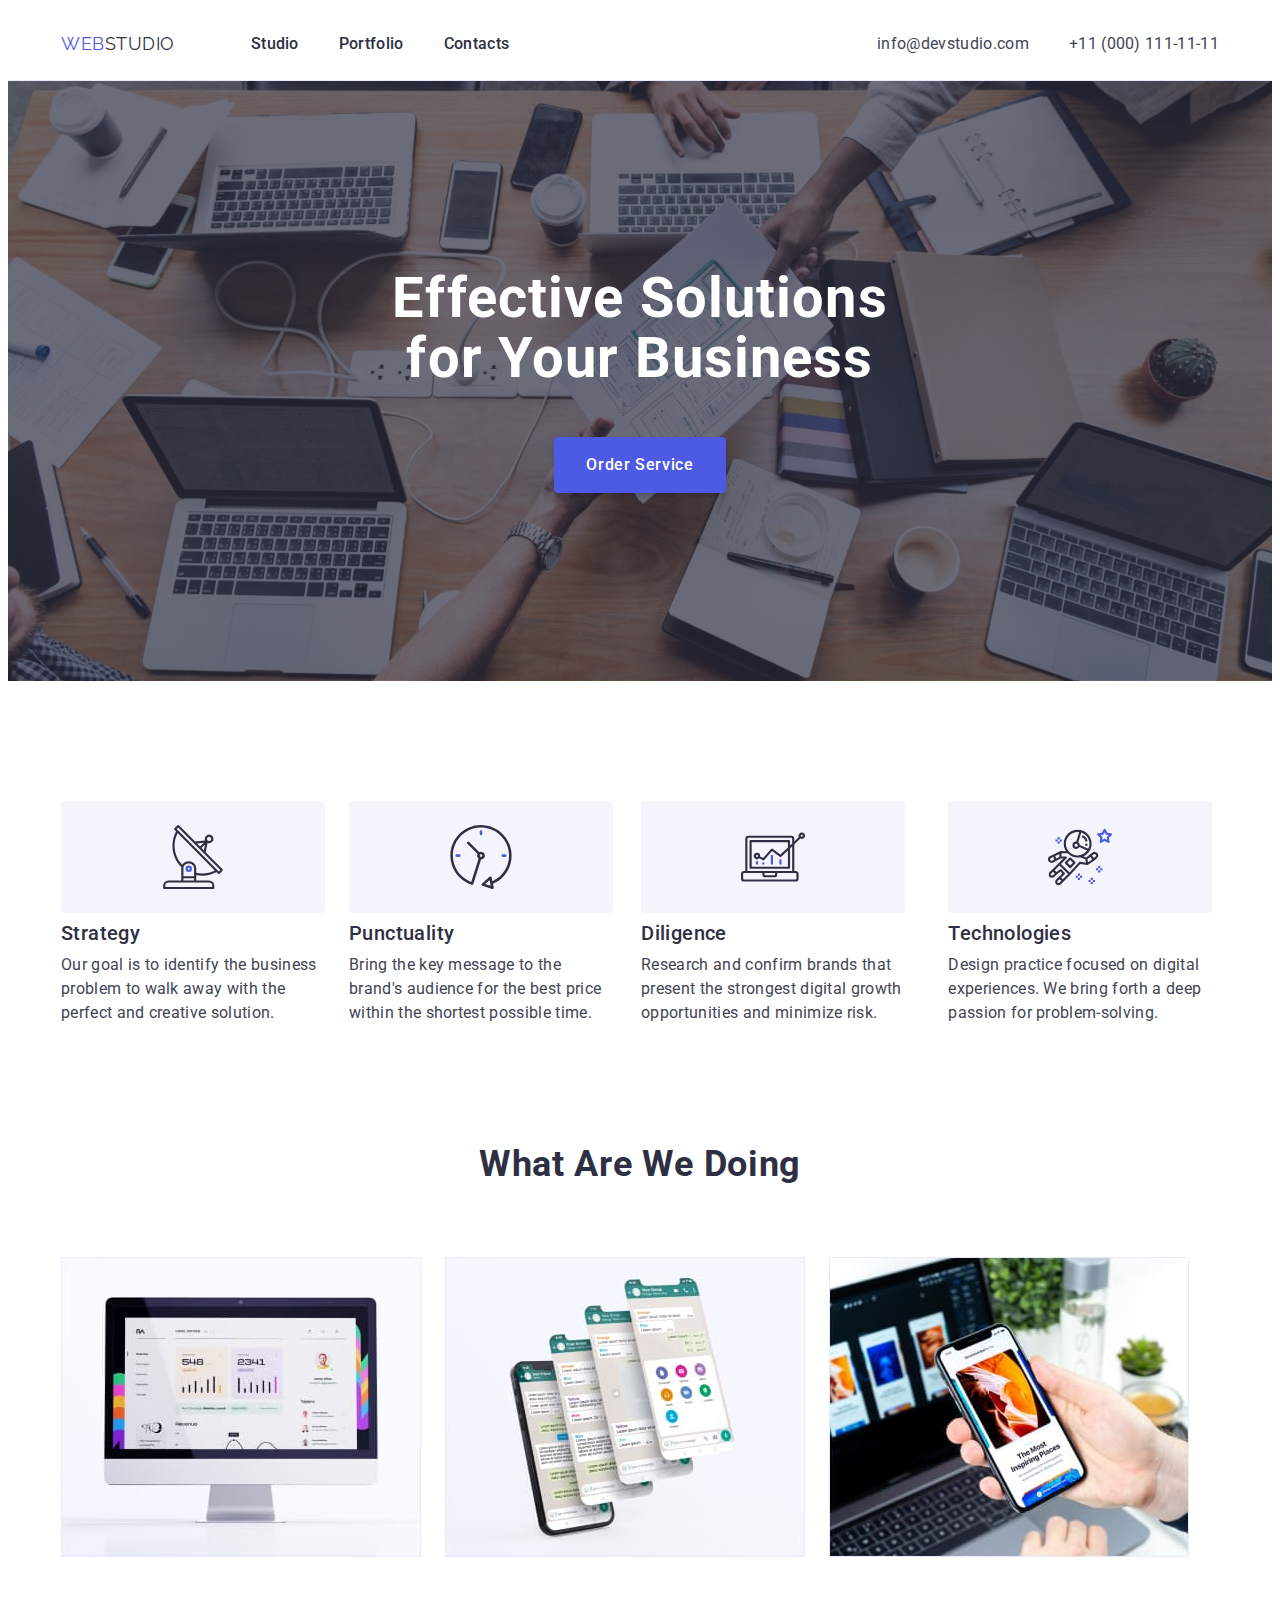
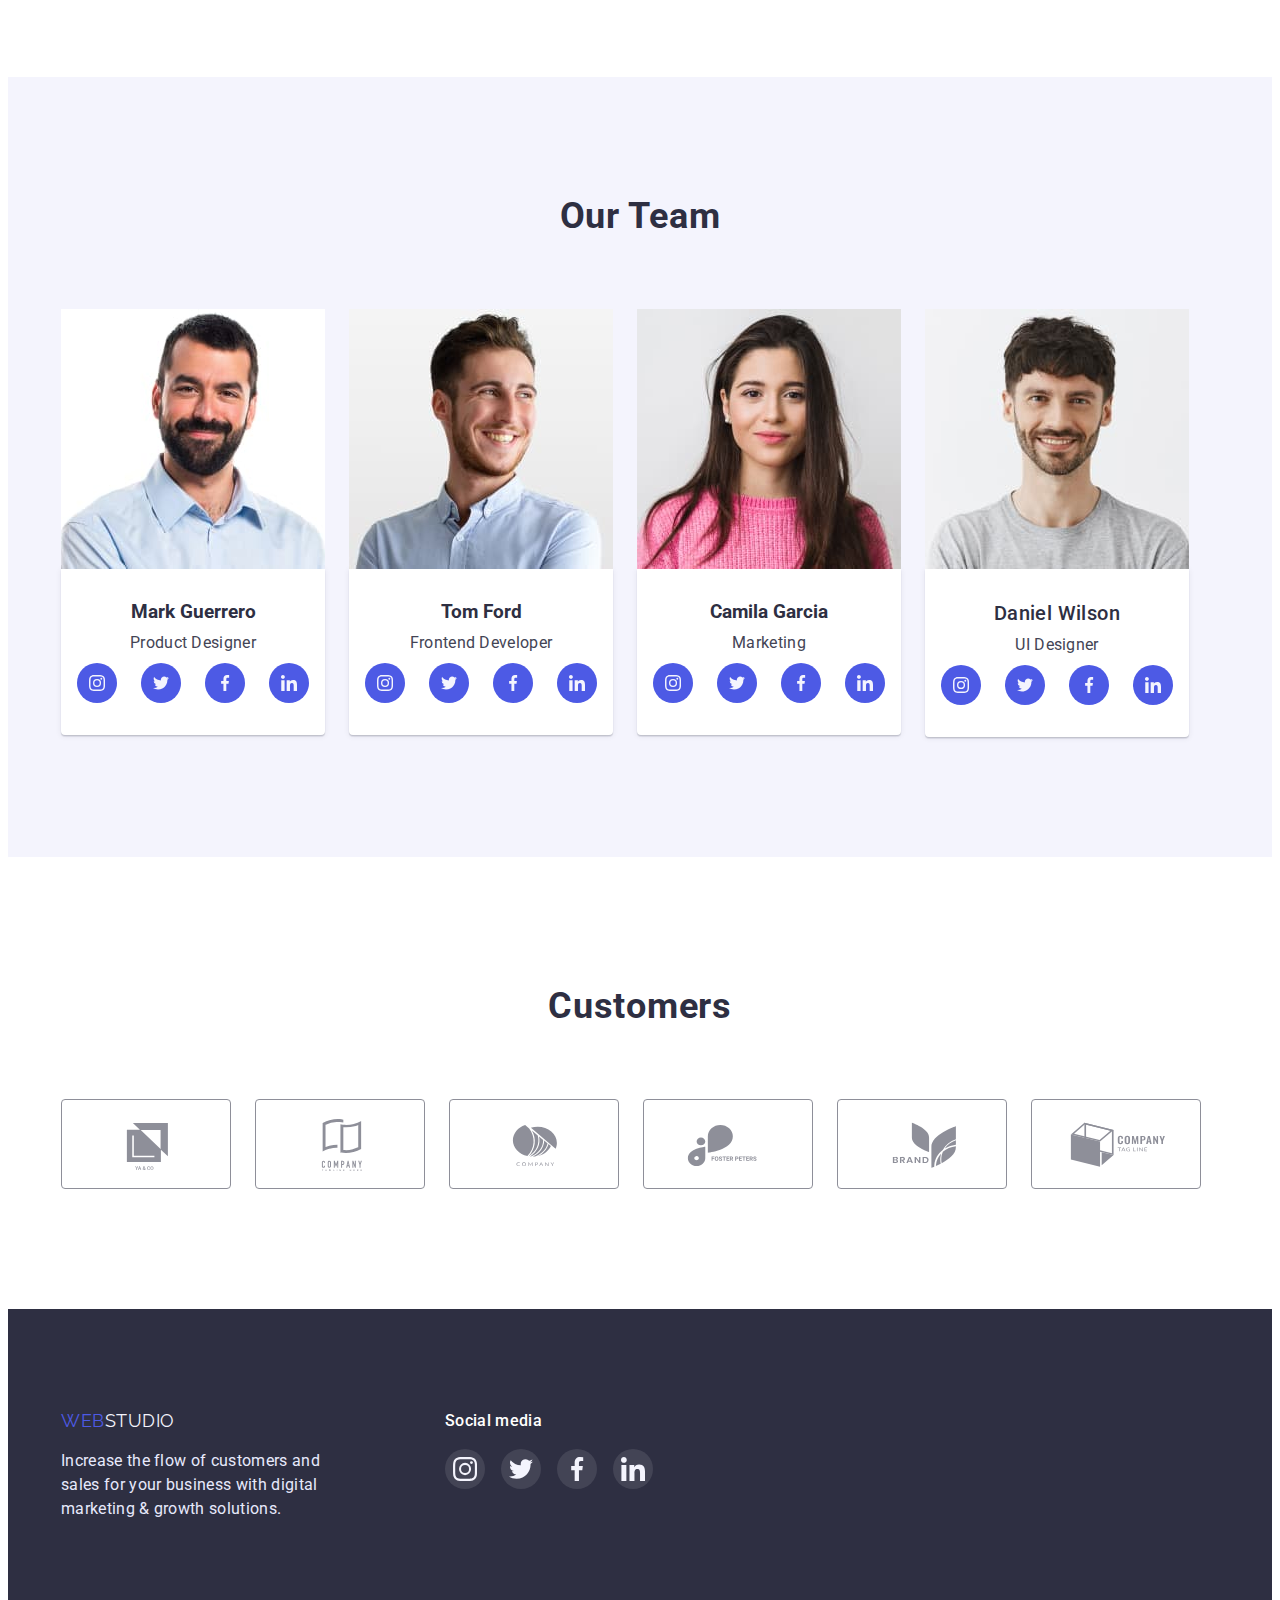
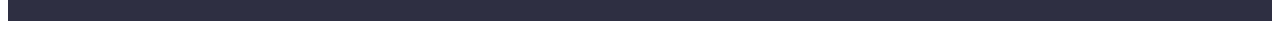
==== index.html @ df06c73b "Initial commit" ====
<!DOCTYPE html>
<html lang="en">
  <head>
    <meta charset="UTF-8" />
    <meta http-equiv="X-UA-Compatible" content="IE=edge" />
    <meta name="viewport" content="width=device-width, initial-scale=1.0" />
    <title>WebStudio</title>
    <link
      rel="stylesheet"
      href="https://cdnjs.cloudflare.com/ajax/libs/modern-normalize/1.1.0/modern-normalize.min.css"
      integrity="sha512-wpPYUAdjBVSE4KJnH1VR1HeZfpl1ub8YT/NKx4PuQ5NmX2tKuGu6U/JRp5y+Y8XG2tV+wKQpNHVUX03MfMFn9Q=="
      crossorigin="anonymous"
      referrerpolicy="no-referrer"
    />
    <link rel="preconnect" href="https://fonts.googleapis.com" />
    <link rel="preconnect" href="https://fonts.gstatic.com" crossorigin />
    <link
      href="https://fonts.googleapis.com/css2?family=Raleway:wght@800&family=Roboto:wght@400;500;700&display=swap"
      rel="stylesheet"
    />
    <link rel="stylesheet" href="./css/styles.css" />
  </head>
  <body>
    <!--================= Section HEADER ===============-->
    <header class="header">
      <div class="container header-container">
        <nav class="header-navigation">
          <a href="./index.html" class="header-logo logo">
            <span>Web</span>Studio
          </a>
          <ul class="header-list list">
            <li class="header-item">
              <a href="./index.html" class="header-link link">Studio</a>
            </li>
            <li class="header-item">
              <a href="./portfolio.html" class="header-link link">Portfolio</a>
            </li>
            <li class="header-item">
              <a href="" class="header-link link">Contacts</a>
            </li>
          </ul>
        </nav>
        <address class="address">
          <ul class="address-list list">
            <li class="address-item">
              <a href="mailto:info@devstudio.com" class="address-link link"
                >info@devstudio.com</a
              >
            </li>
            <li class="address-item">
              <a href="tel:+110001111111" class="address-link link"
                >+11 (000) 111-11-11</a
              >
            </li>
          </ul>
        </address>
      </div>
    </header>
    <!--================= Section /HEADER ================-->
    <main>
      <!--================= Section HERO =================-->
      <section class="hero">
        <div class="container">
          <h1 class="hero-title">Effective Solutions for Your Business</h1>
          <button type="button" class="hero-btn btn">Order Service</button>
        </div>
      </section>
      <!--=============== Section /HERO =============-->

      <!--============ Section ADVANTAGES ===========-->
      <section class="advantages">
        <h2 class="visually-hidden">Our advantages</h2>
        <div class="container">
          <ul class="advantages-list list">
            <li class="advantages-item">
              <div class="advantages-thumb">
                <svg width="64" height="64">
                  <use
                    href="./images/icons.svg#icon-antenna"
                    width="64px"
                    height="64px"
                  ></use>
                </svg>
              </div>
              <h3 class="advantages-subtitle subtitle">Strategy</h3>
              <p class="advantages-text text">
                Our goal is to identify the business problem to walk away with
                the perfect and creative solution.
              </p>
            </li>
            <li class="advantages-item">
              <div class="advantages-thumb">
                <svg width="64" height="64">
                  <use
                    href="./images/icons.svg#icon-clock"
                    width="64px"
                    height="64px"
                  ></use>
                </svg>
              </div>
              <h3 class="advantages-subtitle subtitle">Punctuality</h3>
              <p class="advantages-text text">
                Bring the key message to the brand's audience for the best price
                within the shortest possible time.
              </p>
            </li>
            <li class="advantages-item">
              <div class="advantages-thumb">
                <svg width="64" height="64">
                  <use
                    href="./images/icons.svg#icon-diagram"
                    width="64px"
                    height="64px"
                  ></use>
                </svg>
              </div>
              <h3 class="advantages-subtitle subtitle">Diligence</h3>
              <p class="advantages-text text">
                Research and confirm brands that present the strongest digital
                growth opportunities and minimize risk.
              </p>
            </li>
            <li class="advantages-item">
              <div class="advantages-thumb">
                <svg width="64" height="64">
                  <use
                    href="./images/icons.svg#icon-astronaut"
                    width="64px"
                    height="64px"
                  ></use>
                </svg>
              </div>
              <h3 class="advantages-subtitle subtitle">Technologies</h3>
              <p class="advantages-text text">
                Design practice focused on digital experiences. We bring forth a
                deep passion for problem-solving.
              </p>
            </li>
          </ul>
        </div>
      </section>
      <!--============== Section /ADVANTAGES =========-->

      <!--============== Section DOING ============-->
      <section class="doing">
        <div class="container">
          <h2 class="doing-title title">What are we doing</h2>
          <ul class="doing-list list">
            <li class="doing-item">
              <img
                src="./images/img1.jpg"
                alt="monitor screen"
                width="360"
                height="300"
              />
            </li>
            <li class="doing-item">
              <img
                src="./images/img2.jpg"
                alt="smartphone screens"
                width="360"
                height="300"
              />
            </li>
            <li class="doing-item">
              <img
                src="./images/img3.jpg"
                alt="laptop and phone"
                width="360"
                height="300"
              />
            </li>
          </ul>
        </div>
      </section>
      <!--============= /Section DOING ============-->

      <!--=========== Section TEAM =============-->
      <section class="team">
        <div class="container">
          <h2 class="team-title title">Our Team</h2>
          <ul class="team-list list">
            <li class="team-item">
              <img
                src="./images/img-mark_guerrero.jpg"
                alt="Mark Guerrero"
                width="264"
                height="260"
              />
              <div class="team-content">
                <h3 class="team-subtitle">Mark Guerrero</h3>
                <p class="team-text text">Product Designer</p>
                <ul class="team-social-list list">
                  <li class="team-social-item">
                    <a href="" class="team-social-link link">
                      <svg class="team-social-icon" width="16" height="16">
                        <use href="./images/icons.svg#icon-instagram"></use>
                      </svg>
                    </a>
                  </li>
                  <li class="team-social-item">
                    <a href="" class="team-social-link link">
                      <svg class="team-social-icon" width="16" height="16">
                        <use href="./images/icons.svg#icon-twitter"></use>
                      </svg>
                    </a>
                  </li>
                  <li class="team-social-item">
                    <a href="" class="team-social-link link">
                      <svg class="team-social-icon" width="16" height="16">
                        <use href="./images/icons.svg#icon-facebook"></use>
                      </svg>
                    </a>
                  </li>
                  <li class="team-social-item">
                    <a href="" class="team-social-link link">
                      <svg class="team-social-icon" width="16" height="16">
                        <use href="./images/icons.svg#icon-linkedin"></use>
                      </svg>
                    </a>
                  </li>
                </ul>
              </div>
            </li>
            <li class="team-item">
              <img
                src="./images/img-tom_ford.jpg"
                alt="Tom Ford"
                width="264"
                height="260"
              />
              <div class="team-content">
                <h3 class="team-subtitle">Tom Ford</h3>
                <p class="team-text text">Frontend Developer</p>
                <ul class="team-social-list list">
                  <li class="team-social-item">
                    <a href="" class="team-social-link link">
                      <svg class="team-social-icon" width="16" height="16">
                        <use href="./images/icons.svg#icon-instagram"></use>
                      </svg>
                    </a>
                  </li>
                  <li class="team-social-item">
                    <a href="" class="team-social-link link">
                      <svg class="team-social-icon" width="16" height="16">
                        <use href="./images/icons.svg#icon-twitter"></use>
                      </svg>
                    </a>
                  </li>
                  <li class="team-social-item">
                    <a href="" class="team-social-link link">
                      <svg class="team-social-icon" width="16" height="16">
                        <use href="./images/icons.svg#icon-facebook"></use>
                      </svg>
                    </a>
                  </li>
                  <li class="team-social-item">
                    <a href="" class="team-social-link link">
                      <svg class="team-social-icon" width="16" height="16">
                        <use href="./images/icons.svg#icon-linkedin"></use>
                      </svg>
                    </a>
                  </li>
                </ul>
              </div>
            </li>
            <li class="team-item">
              <img
                src="./images/img-camila_garcia.jpg"
                alt="Camila Garcia"
                width="264"
                height="260"
              />
              <div class="team-content">
                <h3 class="team-subtitle">Camila Garcia</h3>
                <p class="team-text text">Marketing</p>
                <ul class="team-social-list list">
                  <li class="team-social-item">
                    <a href="" class="team-social-link link">
                      <svg class="team-social-icon" width="16" height="16">
                        <use href="./images/icons.svg#icon-instagram"></use>
                      </svg>
                    </a>
                  </li>
                  <li class="team-social-item">
                    <a href="" class="team-social-link link">
                      <svg class="team-social-icon" width="16" height="16">
                        <use href="./images/icons.svg#icon-twitter"></use>
                      </svg>
                    </a>
                  </li>
                  <li class="team-social-item">
                    <a href="" class="team-social-link link">
                      <svg class="team-social-icon" width="16" height="16">
                        <use href="./images/icons.svg#icon-facebook"></use>
                      </svg>
                    </a>
                  </li>
                  <li class="team-social-item">
                    <a href="" class="team-social-link link">
                      <svg class="team-social-icon" width="16" height="16">
                        <use href="./images/icons.svg#icon-linkedin"></use>
                      </svg>
                    </a>
                  </li>
                </ul>
              </div>
            </li>
            <li class="team-item">
              <img
                src="./images/img-daniel_wilson.jpg"
                alt="Daniel Wilson"
                width="264"
                height="260"
              />
              <div class="team-content">
                <h3 class="team-subtitle subtitle">Daniel Wilson</h3>
                <p class="team-text text">UI Designer</p>
                <ul class="team-social-list list">
                  <li class="team-social-item">
                    <a href="" class="team-social-link link">
                      <svg class="team-social-icon" width="16" height="16">
                        <use href="./images/icons.svg#icon-instagram"></use>
                      </svg>
                    </a>
                  </li>
                  <li class="team-social-item">
                    <a href="" class="team-social-link link">
                      <svg class="team-social-icon" width="16" height="16">
                        <use href="./images/icons.svg#icon-twitter"></use>
                      </svg>
                    </a>
                  </li>
                  <li class="team-social-item">
                    <a href="" class="team-social-link link">
                      <svg class="team-social-icon" width="16" height="16">
                        <use href="./images/icons.svg#icon-facebook"></use>
                      </svg>
                    </a>
                  </li>
                  <li class="team-social-item">
                    <a href="" class="team-social-link link">
                      <svg class="team-social-icon" width="16" height="16">
                        <use href="./images/icons.svg#icon-linkedin"></use>
                      </svg>
                    </a>
                  </li>
                </ul>
              </div>
            </li>
          </ul>
        </div>
      </section>
      <!--========== Section /TEAM =============-->

      <!--======== Section COSTUMERS ==========-->
      <section class="costumes">
        <div class="container">
          <h2 class="costumers-title title">Customers</h2>
          <ul class="costumers-list list">
            <li class="costumers-item">
              <a href="" class="costumer-link">
                <svg class="costumers-icon" width="105" height="56">
                  <use href="./images/icons.svg#icon-logo-client1"></use>
                </svg>
              </a>
            </li>
            <li class="costumers-item">
              <a href="" class="costumer-link">
                <svg class="costumers-icon" width="105" height="56">
                  <use href="./images/icons.svg#icon-logo-client2"></use>
                </svg>
              </a>
            </li>
            <li class="costumers-item">
              <a href="" class="costumer-link">
                <svg class="costumers-icon" width="105" height="56">
                  <use href="./images/icons.svg#icon-logo-client3"></use>
                </svg>
              </a>
            </li>
            <li class="costumers-item">
              <a href="" class="costumer-link">
                <svg class="costumers-icon" width="105" height="56">
                  <use href="./images/icons.svg#icon-logo-client4"></use>
                </svg>
              </a>
            </li>
            <li class="costumers-item">
              <a href="" class="costumer-link">
                <svg class="costumers-icon" width="105" height="56">
                  <use href="./images/icons.svg#icon-logo-client5"></use>
                </svg>
              </a>
            </li>
            <li class="costumers-item">
              <a href="" class="costumer-link">
                <svg class="costumers-icon" width="105" height="56">
                  <use href="./images/icons.svg#icon-logo-client6"></use>
                </svg>
              </a>
            </li>
          </ul>
        </div>
      </section>
      <!--========= Section /COSTUMERS ===========-->
    </main>
    <!--================ FOOTER ===============-->
    <footer class="footer">
      <div class="container footer-container">
        <div class="footer-logo-wrap">
          <a href="./index.html" class="footer-logo logo">
            <span>Web</span>Studio
          </a>
          <p class="footer-text text">
            Increase the flow of customers and sales for your business with
            digital marketing & growth solutions.
          </p>
        </div>
        <div class="footer-social">
          <p class="footer-social-text text">Social media</p>
          <ul class="footer-social-list list">
            <li class="footer-social-item">
              <a href="" class="footer-social-link link">
                <svg class="footer-social-icon" width="24" height="24">
                  <use href="./images/icons.svg#icon-instagram"></use>
                </svg>
              </a>
            </li>
            <li class="footer-social-item">
              <a href="" class="footer-social-link link">
                <svg class="footer-social-icon" width="24" height="24">
                  <use href="./images/icons.svg#icon-twitter"></use>
                </svg>
              </a>
            </li>
            <li class="footer-social-item">
              <a href="" class="footer-social-link link">
                <svg class="footer-social-icon" width="24" height="24">
                  <use href="./images/icons.svg#icon-facebook"></use>
                </svg>
              </a>
            </li>
            <li class="footer-social-item">
              <a href="" class="footer-social-link link">
                <svg class="footer-social-icon" width="24" height="24">
                  <use href="./images/icons.svg#icon-linkedin"></use>
                </svg>
              </a>
            </li>
          </ul>
        </div>
      </div>
    </footer>
  </body>
</html>
---- css/styles.css ----
:root {
  --secondary-font: 'Raleway', sans-serif;
  --subtitle-color: #2e2f42;
  --background-color: #2e2f42;
  --main-text-color: #434455;
  --logo-span-color: #4d5ae5;
  --link-hover-color: #404bbf;
  --header-paddig-link: 24px 0;
}
h1,
h2,
h3,
h4,
h5,
h6,
p {
  margin: 0;
}
body {
  font-family: 'Roboto', sans-serif;
  color: #2e2f42;
  background-color: #ffffff;
}
ul {
  margin: 0;
  padding: 0;
}
img {
  display: block;
  max-width: 100%;
  height: auto;
}
.btn {
  font-family: inherit;
  font-weight: 500;
  font-size: 16px;
  line-height: 1.5;
  display: flex;
  align-items: center;
  text-align: center;
  letter-spacing: 0.04em;
  border: none;
}
.container {
  max-width: 1158px;
  margin: 0 auto;
  padding: 0 15px;
  /* outline: 1px solid green; */
}
.logo {
  font-family: var(--secondary-font);
  font-size: 18px;
  line-height: 1.33;
  display: flex;
  align-items: center;
  letter-spacing: 0.03em;
  text-transform: uppercase;
  text-decoration: none;
}
.list {
  list-style: none;
}
.link {
  text-decoration: none;
}
.text {
  font-size: 16px;
  line-height: 1.5;
  letter-spacing: 0.02em;
}
.title {
  font-size: 36px;
  line-height: 1.11;
  letter-spacing: 0.02em;
  text-transform: capitalize;
  text-align: center;
}
.subtitle {
  font-weight: 500;
  font-size: 20px;
  line-height: 1.2;
  letter-spacing: 0.02em;
}
.visually-hidden {
  position: absolute;
  width: 1px;
  height: 1px;
  margin: -1px;
  border: 0;
  padding: 0;
  white-space: nowrap;
  clip-path: inset(100%);
  clip: rect(0 0 0 0);
  overflow: hidden;
}
/* =========== HEADER =========== */
header {
  border-bottom: 1px solid #e7e9fc;
}
.header-container {
  display: flex;
  align-items: center;
  flex-wrap: wrap;
}
.header-navigation {
  display: flex;
  align-items: center;
}
.header-logo {
  color: #2e2f42;
  margin-right: 76px;
  padding: var(--header-paddig-link);
}
.header-logo span {
  color: var(--logo-span-color);
}
.header-list {
  display: flex;
  gap: 40px;
}
/* .header-item {
} */
.header-link {
  font-weight: 500;
  font-size: 16px;
  line-height: 1.5;
  letter-spacing: 0.02em;
  color: #2e2f42;
  padding: var(--header-paddig-link);
}
.header-link:hover,
.header-link:focus {
  color: var(--link-hover-color);
}
.address {
  margin-left: auto;
}
.address-list {
  display: flex;
  gap: 40px;
  margin-left: auto;
}
/* .address-item {
} */
.address-link {
  font-style: normal;
  font-size: 16px;
  line-height: 1.5;
  letter-spacing: 0.02em;
  color: #434455;
  padding: var(--header-paddig-link);
}
.address-link:hover,
.address-link:focus {
  color: var(--link-hover-color);
}
/* ============ HERO ============ */
.hero {
  text-align: center;
  padding: 188px 0;
  background-color: var(--background-color);
  max-width: 1440px;
  margin: 0 auto;
  background-image: linear-gradient(
      rgba(46, 47, 66, 0.7),
      rgba(46, 47, 66, 0.7)
    ),
    url(../images/people-office.jpg);
  background-repeat: no-repeat;
  background-position: center;
}
.hero-title {
  text-align: center;
  font-size: 56px;
  line-height: 1.07;
  letter-spacing: 0.02em;
  color: #ffffff;
  max-width: 496px;
  margin: 0 auto;
}
.hero-btn {
  color: #ffffff;
  background: #4d5ae5;
  box-shadow: 0px 4px 4px rgba(0, 0, 0, 0.15);
  border-radius: 4px;
  padding: 16px 32px;
  margin: 48px auto 0;
}
.hero-btn:hover,
.hero-btn:focus {
  background: var(--link-hover-color);
  cursor: pointer;
}
/* ========= ADVANTAGES ============= */
.advantages {
  padding: 120px 0;
}
.advantages-list {
  display: flex;
  gap: 24px;
}
/* .advantages-item {
} */
.advantages-thumb {
  display: inline-flex;
  align-items: center;
  justify-content: center;
  width: 264px;
  height: 112px;
  background-color: #f4f4fd;
  border-radius: 4px;
  margin-bottom: 8px;
}
.advantages-subtitle {
  color: var(--subtitle-color);
  margin-bottom: 8px;
}
.advantages-text {
  color: var(--main-text-color);
}
/* ========== DOING ============= */
.doing {
  padding-bottom: 120px;
}
.doing-title {
  color: #2e2f42;
  margin-bottom: 72px;
}
.doing-list {
  display: flex;
  gap: 24px;
  flex-wrap: wrap;
}
.doing-item {
  width: calc((100% - gap * 2) / 3);
}
/* ============ TEAM =========== */
.team {
  background: #f4f4fd;
  padding: 120px 0;
}
.team-title {
  margin-bottom: 72px;
}
.team-list {
  display: flex;
  gap: 24px;
  flex-wrap: wrap;
}
.team-item {
  width: calc((100% - gap * 3) / 4);
}
.team-content {
  padding: 32px 16px;
  background: #ffffff;
  box-shadow: 0px 1px 6px rgba(46, 47, 66, 0.08),
    0px 1px 1px rgba(46, 47, 66, 0.16), 0px 2px 1px rgba(46, 47, 66, 0.08);
  border-radius: 0px 0px 4px 4px;
}
.team-subtitle {
  text-align: center;
  color: var(--subtitle-color);
  margin-bottom: 8px;
}
.team-text {
  text-align: center;
  color: var(--main-text-color);
  margin-bottom: 8px;
}
.team-social-list {
  display: flex;
  justify-content: center;
  gap: 24px;
}
.team-social-item {
  width: 40px;
  height: 40px;
}
.team-social-link {
  display: flex;
  justify-content: center;
  align-items: center;
  width: 100%;
  height: 100%;
  border-radius: 50%;
  background-color: #4d5ae5;
}
.team-social-link:hover,
.team-social-link:focus {
  background-color: var(--link-hover-color);
}
.team-social-icon {
  fill: #f4f4fd;
}
/* ========= COSTUMERS ======== */
.costumes {
  padding-top: 130px;
  padding-bottom: 120px;
}
.costumers-title {
  margin-bottom: 72px;
}
.costumers-list {
  display: flex;
  gap: 24px;
  flex-wrap: wrap;
}
/* .costumers-item {
} */
.costumer-link {
  color: #8e8f99;
  display: inline-flex;
  align-items: center;
  justify-content: center;
  width: 168px;
  height: 88px;
  border: 1px solid #8e8f99;
  border-radius: 4px;
}
.costumer-link:hover,
.costumer-link:focus {
  color: var(--link-hover-color);
  border: 1px solid var(--link-hover-color);
}
.costumers-icon {
  fill: currentColor;
}

/* ===== Portfolio: FILTER and PROJECTS ===== */

.filter {
  padding-top: 96px;
  padding-bottom: 120px;
}
.filter-list {
  display: flex;
  gap: 24px;
  margin-bottom: 72px;
  justify-content: center;
  flex-wrap: wrap;
}
/* .filter-item {
} */
.filter-btn {
  color: #4d5ae5;
  background: #f4f4fd;
  border: 1px solid #e7e9fc;
  border-radius: 4px;
  padding: 12px 24px;
}
.filter-btn:hover,
.filter-btn:focus {
  color: #ffffff;
  background: var(--link-hover-color);
  cursor: pointer;
  border: 1px solid #404bbf;
  border-radius: 4px;
  box-shadow: 0px 3px 1px rgba(0, 0, 0, 0.1), 0px 2px 1px rgba(0, 0, 0, 0.08),
    0px 2px 2px rgba(0, 0, 0, 0.12);
  border-radius: 4px;
}
.projects-list {
  display: flex;
  row-gap: 48px;
  column-gap: 24px;
  flex-wrap: wrap;
}
.projects-item {
  width: calc((100% - column-gap * 3) / 4);
}
.projects-link:hover,
.projects-link:focus {
  display: block;
  box-shadow: 0px 1px 6px rgba(46, 47, 66, 0.08),
    0px 1px 1px rgba(46, 47, 66, 0.16), 0px 2px 1px rgba(46, 47, 66, 0.08);
}
.projects-item-content {
  padding: 32px 16px;
  background: #ffffff;
  border: 1px solid #e7e9fc;
  border-top: 0;
}
.projects-subtitle {
  color: var(--subtitle-color);
  margin-bottom: 8px;
}
.projects-text {
  color: var(--main-text-color);
}

/* ======== FOOTER ========*/
.footer {
  background: var(--background-color);
  padding: 100px 0;
  /* max-width: 1440px; */
  margin: 0 auto;
}
.footer-container {
  display: flex;
  align-items: centre;
  gap: 120px;
}
.footer-logo {
  color: #f4f4fd;
  margin-bottom: 16px;
}
.footer-logo span {
  color: var(--logo-span-color);
}
.footer-text {
  color: #e7e9fc;
  max-width: 264px;
}
/* .footer-social {
} */
.footer-social-text {
  font-weight: 500;
  color: #ffffff;
  margin-bottom: 16px;
}
.footer-social-list {
  display: flex;
  justify-content: center;
  gap: 16px;
}
.footer-social-item {
  width: 40px;
  height: 40px;
}
.footer-social-link {
  display: flex;
  justify-content: center;
  align-items: center;
  width: 100%;
  height: 100%;
  border-radius: 50%;
  background-color: rgba(255, 255, 255, 0.1);
}
.footer-social-link:hover,
.footer-social-link:focus {
  background-color: #31d0aa;
}
.footer-social-icon {
  fill: #f4f4fd;
}
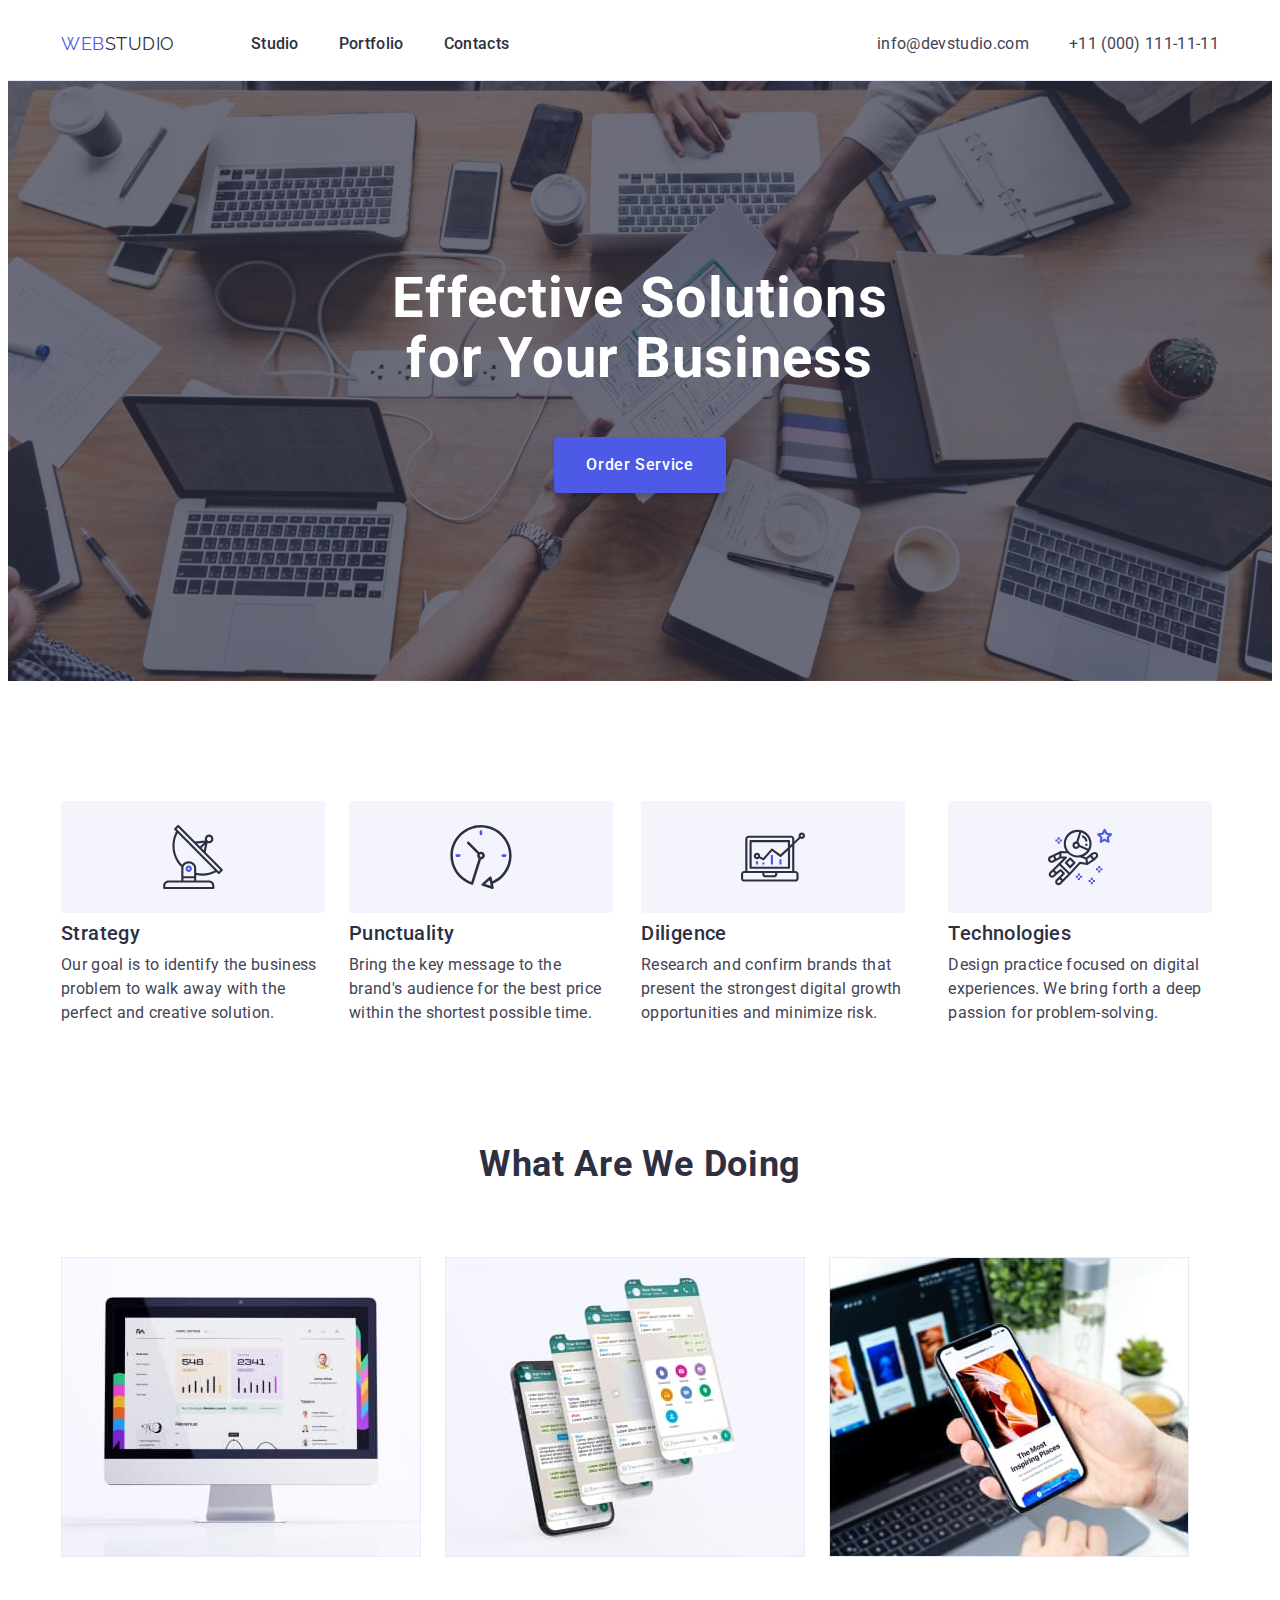
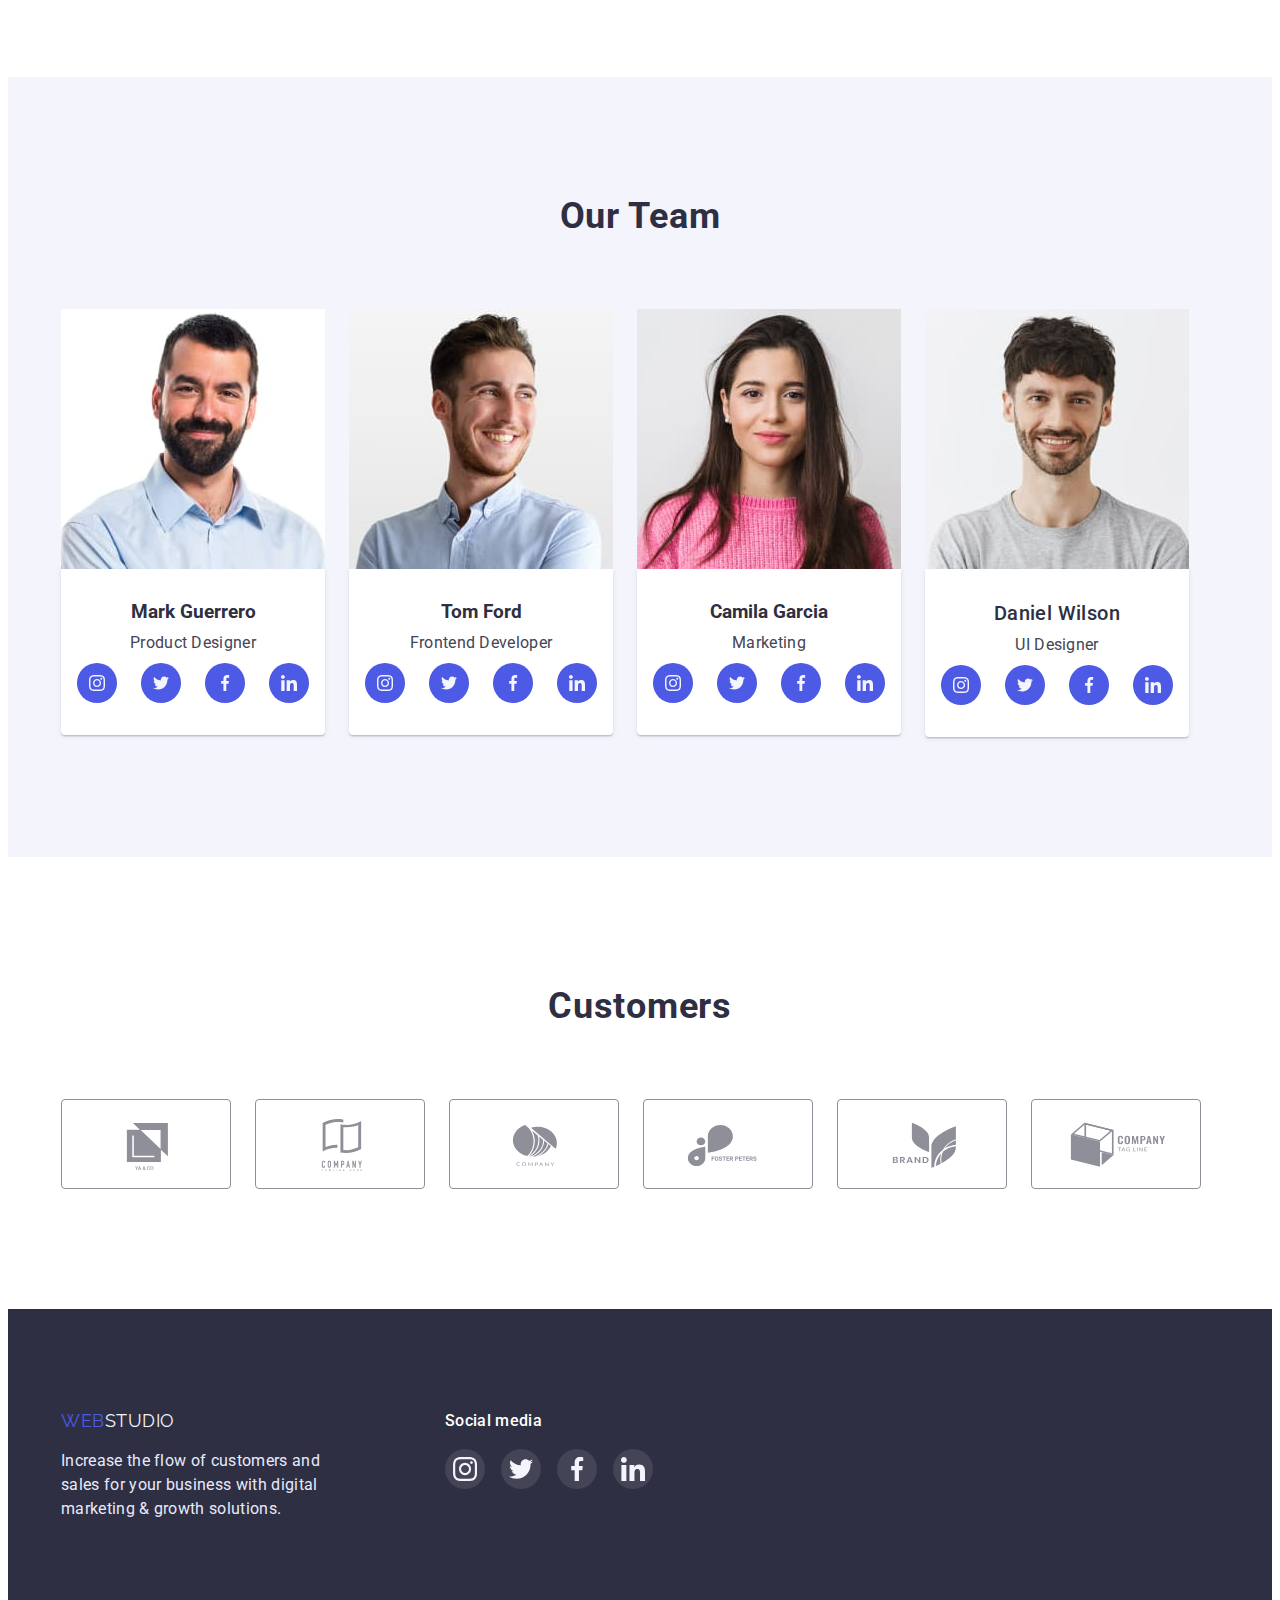
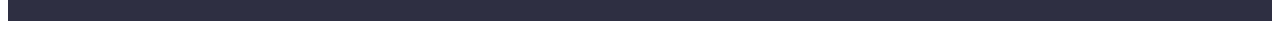
==== commit 0105e8f2: "added transition on hover nd focus, Modal Window" ====
--- a/index.html
+++ b/index.html
@@ -62,7 +62,9 @@
       <section class="hero">
         <div class="container">
           <h1 class="hero-title">Effective Solutions for Your Business</h1>
-          <button type="button" class="hero-btn btn">Order Service</button>
+          <button type="button" class="hero-btn btn" data-modal-open>
+            Order Service
+          </button>
         </div>
       </section>
       <!--=============== Section /HERO =============-->
@@ -452,5 +454,17 @@
         </div>
       </div>
     </footer>
+    <!--=================== /FOOTER ==================-->
+    <!--================ MODAL WINDOW ===============-->
+    <div class="backdrop is-hidden" data-modal>
+      <div class="modal conteiner">
+        <button type="button" class="modal-close-btn" data-modal-close>
+          <svg class="modal-close-btn-icon" width="8" height="8">
+            <use href="./images/icons.svg#icon-close-modal"></use>
+          </svg>
+        </button>
+      </div>
+    </div>
   </body>
+  <script src="./js/modal.js"></script>
 </html>
--- a/css/styles.css
+++ b/css/styles.css
@@ -6,6 +6,7 @@
   --logo-span-color: #4d5ae5;
   --link-hover-color: #404bbf;
   --header-paddig-link: 24px 0;
+  --transition-dur-and-func: 250ms cubic-bezier(0.4, 0, 0.2, 1);
 }
 h1,
 h2,
@@ -127,6 +128,7 @@
   letter-spacing: 0.02em;
   color: #2e2f42;
   padding: var(--header-paddig-link);
+  transition: color var(--transition-dur-and-func);
 }
 .header-link:hover,
 .header-link:focus {
@@ -149,6 +151,7 @@
   letter-spacing: 0.02em;
   color: #434455;
   padding: var(--header-paddig-link);
+  transition: color var(--transition-dur-and-func);
 }
 .address-link:hover,
 .address-link:focus {
@@ -185,10 +188,11 @@
   border-radius: 4px;
   padding: 16px 32px;
   margin: 48px auto 0;
+  transition: background-color var(--transition-dur-and-func);
 }
 .hero-btn:hover,
 .hero-btn:focus {
-  background: var(--link-hover-color);
+  background-color: var(--link-hover-color);
   cursor: pointer;
 }
 /* ========= ADVANTAGES ============= */
@@ -252,7 +256,7 @@
 }
 .team-content {
   padding: 32px 16px;
-  background: #ffffff;
+  background-color: #ffffff;
   box-shadow: 0px 1px 6px rgba(46, 47, 66, 0.08),
     0px 1px 1px rgba(46, 47, 66, 0.16), 0px 2px 1px rgba(46, 47, 66, 0.08);
   border-radius: 0px 0px 4px 4px;
@@ -284,6 +288,7 @@
   height: 100%;
   border-radius: 50%;
   background-color: #4d5ae5;
+  transition: background-color var(--transition-dur-and-func);
 }
 .team-social-link:hover,
 .team-social-link:focus {
@@ -316,6 +321,8 @@
   height: 88px;
   border: 1px solid #8e8f99;
   border-radius: 4px;
+  transition: color var(--transition-dur-and-func),
+    border var(--transition-dur-and-func);
 }
 .costumer-link:hover,
 .costumer-link:focus {
@@ -343,15 +350,19 @@
 } */
 .filter-btn {
   color: #4d5ae5;
-  background: #f4f4fd;
+  background-color: #f4f4fd;
   border: 1px solid #e7e9fc;
   border-radius: 4px;
   padding: 12px 24px;
+  transition: color var(--transition-dur-and-func),
+    background-color var(--transition-dur-and-func),
+    border var(--transition-dur-and-func),
+    box-shadow var(--transition-dur-and-func);
 }
 .filter-btn:hover,
 .filter-btn:focus {
   color: #ffffff;
-  background: var(--link-hover-color);
+  background-color: var(--link-hover-color);
   cursor: pointer;
   border: 1px solid #404bbf;
   border-radius: 4px;
@@ -367,6 +378,9 @@
 }
 .projects-item {
   width: calc((100% - column-gap * 3) / 4);
+}
+.projects-link {
+  transition: box-shadow var(--transition-dur-and-func);
 }
 .projects-link:hover,
 .projects-link:focus {
@@ -376,7 +390,7 @@
 }
 .projects-item-content {
   padding: 32px 16px;
-  background: #ffffff;
+  background-color: #ffffff;
   border: 1px solid #e7e9fc;
   border-top: 0;
 }
@@ -390,7 +404,7 @@
 
 /* ======== FOOTER ========*/
 .footer {
-  background: var(--background-color);
+  background-color: var(--background-color);
   padding: 100px 0;
   /* max-width: 1440px; */
   margin: 0 auto;
@@ -435,6 +449,7 @@
   height: 100%;
   border-radius: 50%;
   background-color: rgba(255, 255, 255, 0.1);
+  transition: background-color var(--transition-dur-and-func);
 }
 .footer-social-link:hover,
 .footer-social-link:focus {
@@ -443,3 +458,56 @@
 .footer-social-icon {
   fill: #f4f4fd;
 }
+/*======= MODAL WINDOW ========*/
+.backdrop {
+  position: fixed;
+  z-index: 100;
+  top: 0;
+  left: 0;
+  width: 100%;
+  height: 100%;
+  background-color: rgba(46, 47, 66, 0.4);
+  transition: opacity var(--transition-dur-and-func),
+    visibility var(--transition-dur-and-func);
+}
+.backdrop.is-hidden {
+  opacity: 0;
+  visibility: hidden;
+  pointer-events: none;
+}
+.modal {
+  position: absolute;
+  top: 50%;
+  left: 50%;
+  transform: translate(-50%, -50%);
+  width: 408px;
+  height: 576px;
+  background-color: #fcfcfc;
+  box-shadow: 0px 1px 1px rgba(0, 0, 0, 0.14), 0px 1px 3px rgba(0, 0, 0, 0.12),
+    0px 2px 1px rgba(0, 0, 0, 0.2);
+  border-radius: 4px;
+}
+.modal-close-btn {
+  position: absolute;
+  top: 24px;
+  right: 24px;
+  display: flex;
+  justify-content: center;
+  align-items: center;
+  width: 24px;
+  height: 24px;
+  border-radius: 50%;
+  background-color: #e7e9fc;
+  border: 1px solid rgba(0, 0, 0, 0.1);
+  padding: 0;
+  cursor: pointer;
+  transition: fill var(--transition-dur-and-func),
+    background-color var(--transition-dur-and-func),
+    border var(--transition-dur-and-func);
+}
+.modal-close-btn:hover,
+.modal-close-btn:focus {
+  fill: #ffffff;
+  background-color: #404bbf;
+  border: none;
+}
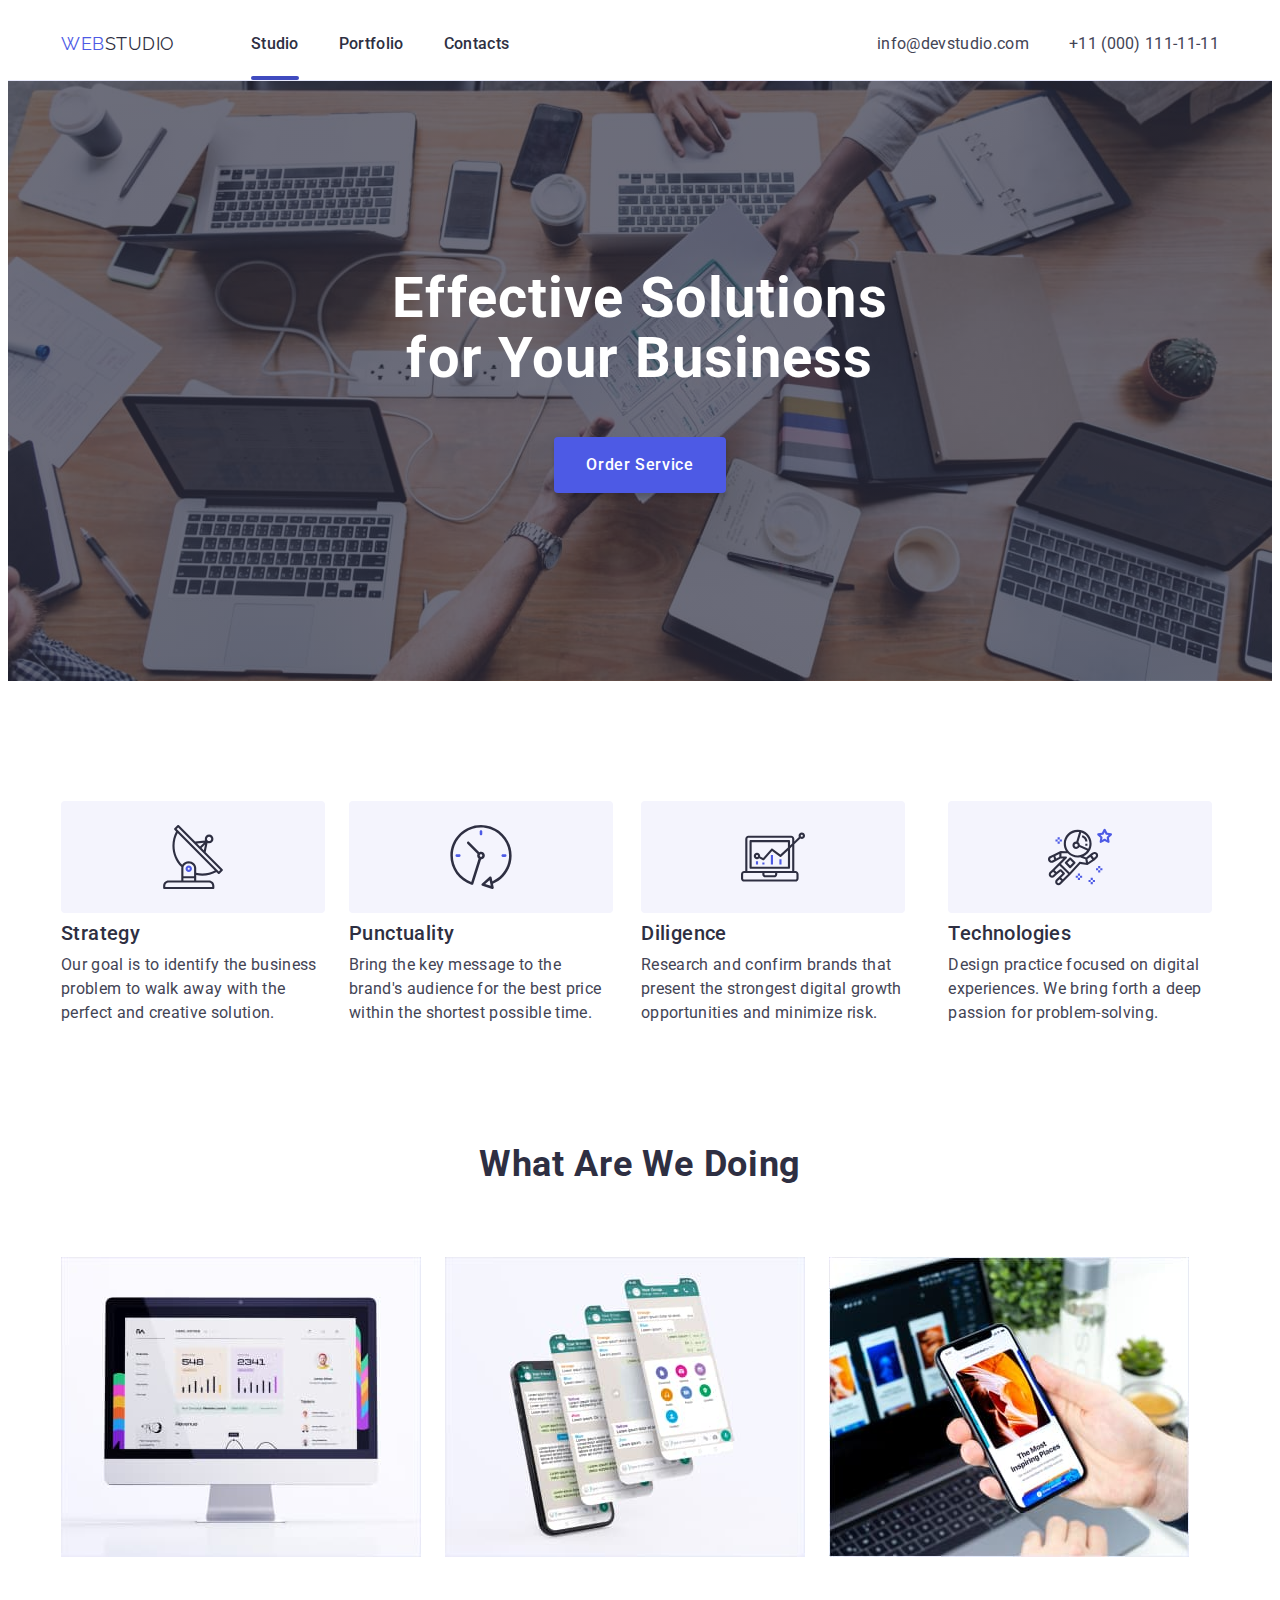
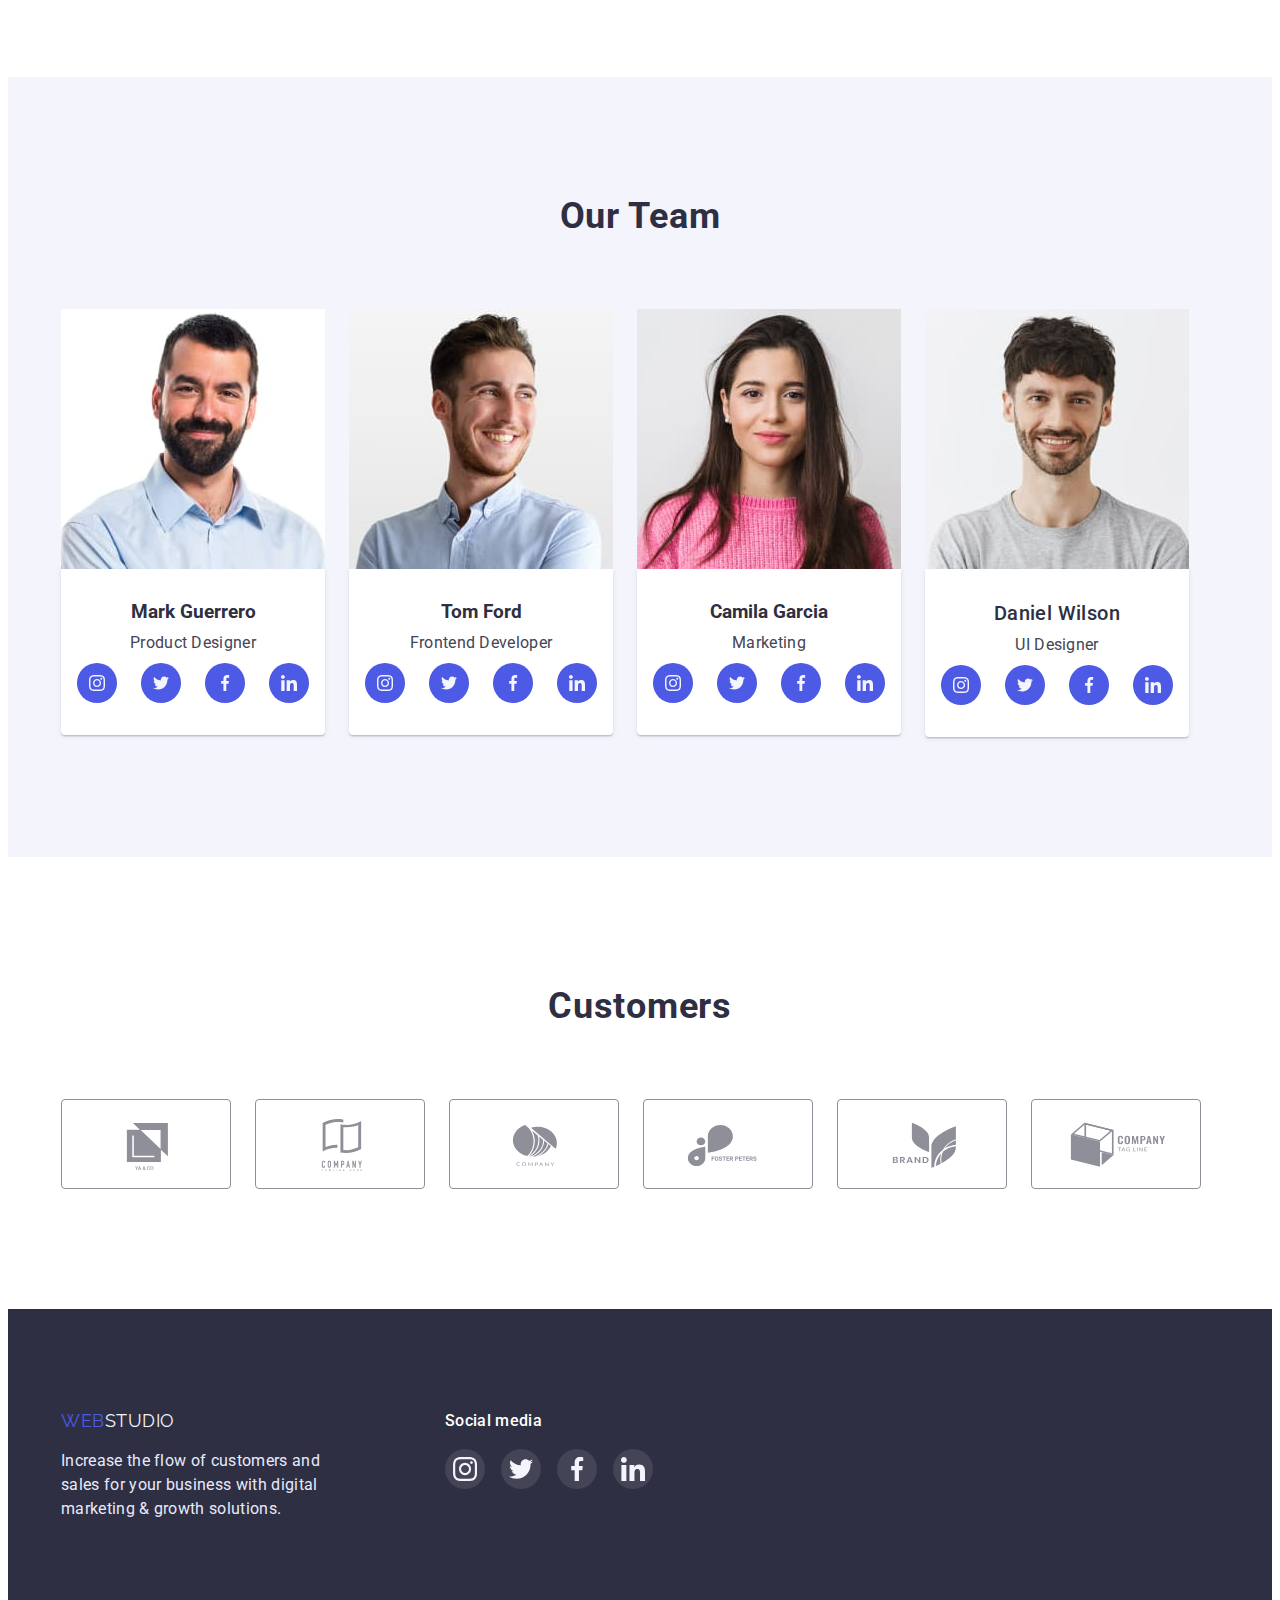
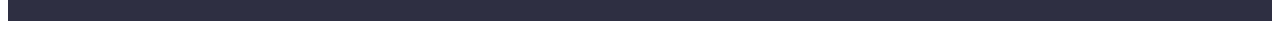
==== commit f012bba5: "The link of the current page is underlined" ====
--- a/index.html
+++ b/index.html
@@ -30,7 +30,7 @@
           </a>
           <ul class="header-list list">
             <li class="header-item">
-              <a href="./index.html" class="header-link link">Studio</a>
+              <a href="./index.html" class="header-link link current">Studio</a>
             </li>
             <li class="header-item">
               <a href="./portfolio.html" class="header-link link">Portfolio</a>
--- a/css/styles.css
+++ b/css/styles.css
@@ -106,6 +106,7 @@
 .header-navigation {
   display: flex;
   align-items: center;
+  position: relative;
 }
 .header-logo {
   color: #2e2f42;
@@ -122,6 +123,7 @@
 /* .header-item {
 } */
 .header-link {
+  position: relative;
   font-weight: 500;
   font-size: 16px;
   line-height: 1.5;
@@ -133,6 +135,17 @@
 .header-link:hover,
 .header-link:focus {
   color: var(--link-hover-color);
+}
+.current::after {
+  content: '';
+  display: block;
+  position: absolute;
+  width: 100%;
+  height: 4px;
+  background: #404bbf;
+  border-radius: 2px;
+  bottom: -3px;
+  left: 0;
 }
 .address {
   margin-left: auto;
@@ -381,6 +394,7 @@
 }
 .projects-link {
   transition: box-shadow var(--transition-dur-and-func);
+  display: block;
 }
 .projects-link:hover,
 .projects-link:focus {
@@ -400,6 +414,30 @@
 }
 .projects-text {
   color: var(--main-text-color);
+}
+.projects-img-wrapper {
+  position: relative;
+  overflow: hidden;
+}
+.overlay {
+  position: absolute;
+  left: 0;
+  top: 0;
+  width: 100%;
+  height: 100%;
+  overflow: auto;
+  transform: translate(0, 100%);
+  transition: transform var(--transition-dur-and-func);
+  font-size: 16px;
+  line-height: 1.5;
+  letter-spacing: 0.02em;
+  color: #f4f4fd;
+  padding: 40px 32px 0;
+  background-color: #4d5ae5;
+}
+.projects-link:hover .overlay,
+.projects-link:focus .overlay {
+  transform: translate(0, 0);
 }
 
 /* ======== FOOTER ========*/
